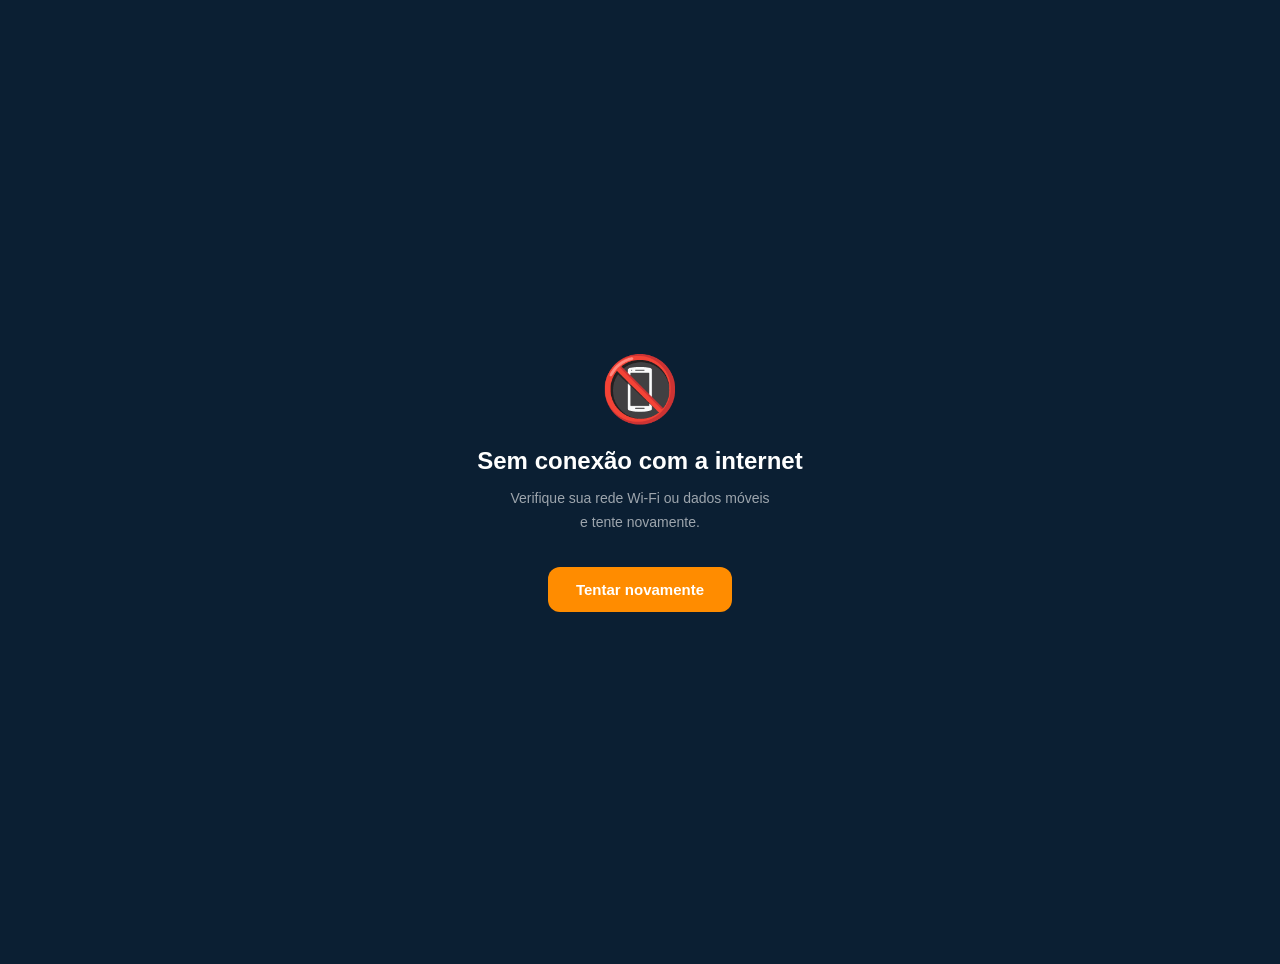
==== offline.html @ 1a9654e7 "corrigindo estrutura github pages" ====
<!DOCTYPE html>
<html lang="pt-BR">
<head>
<meta charset="UTF-8">
<meta name="viewport" content="width=device-width, initial-scale=1.0">
<meta name="theme-color" content="#0b1f33">
<title>ObraFácil — Sem conexão</title>
<style>
  body {
    font-family: 'DM Sans', sans-serif;
    background: #0b1f33;
    min-height: 100vh;
    display: flex;
    flex-direction: column;
    align-items: center;
    justify-content: center;
    padding: 24px;
    text-align: center;
    color: #fff;
  }
  .icone   { font-size: 64px; margin-bottom: 20px; }
  .titulo  { font-size: 24px; font-weight: 700; margin-bottom: 12px; }
  .desc    { font-size: 14px; color: rgba(255,255,255,.6); line-height: 1.7; margin-bottom: 32px; }
  .btn     { padding: 14px 28px; background: #ff8c00; color: #fff; border: none; border-radius: 12px; font-size: 15px; font-weight: 700; cursor: pointer; }
  .btn:hover { opacity: .88; }
</style>
</head>
<body>
  <div class="icone">📵</div>
  <div class="titulo">Sem conexão com a internet</div>
  <div class="desc">
    Verifique sua rede Wi-Fi ou dados móveis<br>e tente novamente.
  </div>
  <button class="btn" onclick="window.location.reload()">Tentar novamente</button>
</body>
</html>
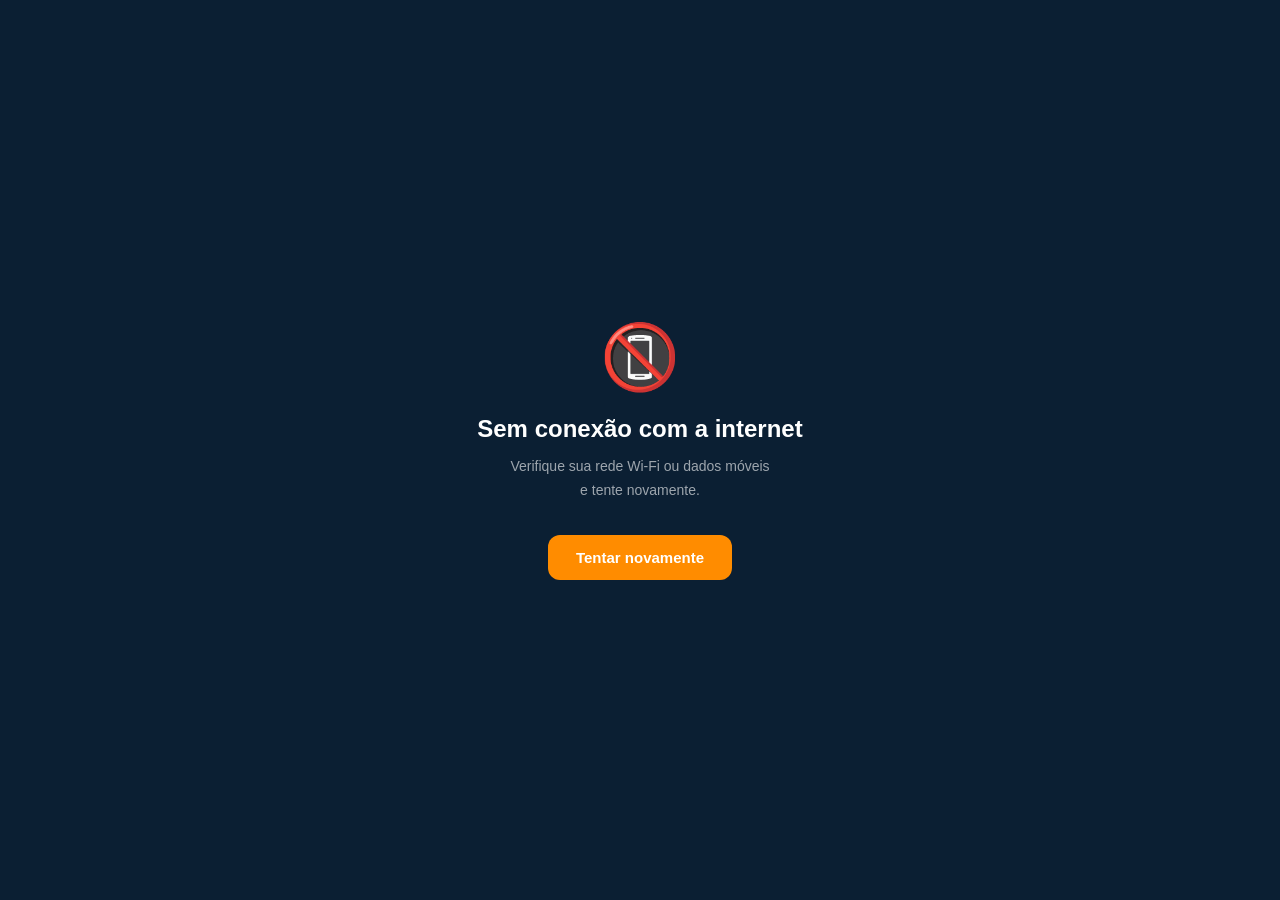
==== commit 8c57436c: "Melhorar layout móvel e adicionar aviso offline" ====
--- a/offline.html
+++ b/offline.html
@@ -10,6 +10,9 @@
     font-family: 'DM Sans', sans-serif;
     background: #0b1f33;
     min-height: 100vh;
+    min-height: 100dvh;
+    margin: 0;
+    box-sizing: border-box;
     display: flex;
     flex-direction: column;
     align-items: center;
